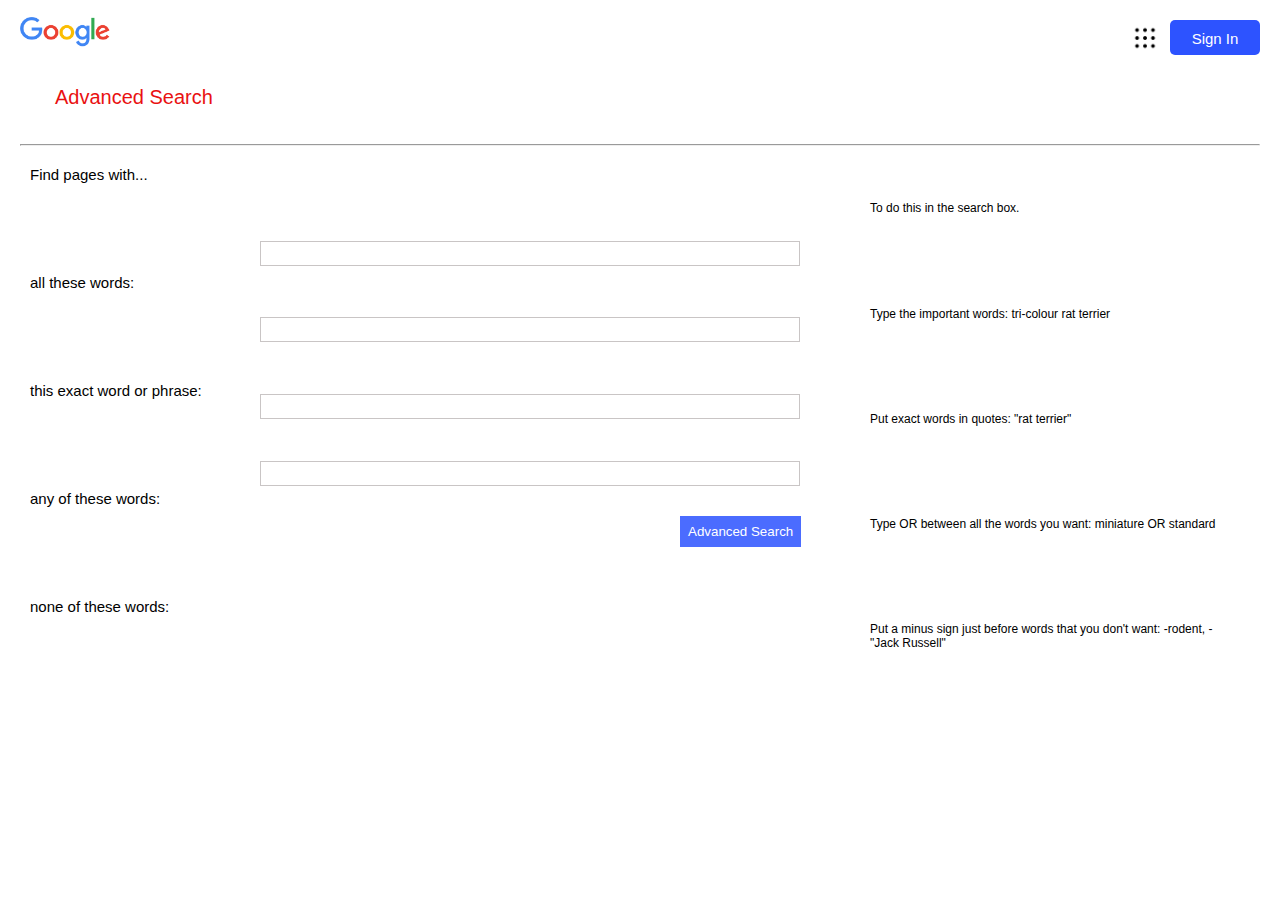
==== google-advanced.html @ 51db2edf "add google advanced.html" ====
<!DOCTYPE html>
<html lang="en">
    <head>
    <link rel="stylesheet"  href="css/advanced-google.css">
    <link rel="stylesheet" href="css/all.min.css">
    <link rel="stylesheet" href="https://use.fontawesome.com/releases/v5.3.1/css/all.css" integrity="sha384-mzrmE5qonljUremFsqc01SB46JvROS7bZs3IO2EmfFsd15uHvIt+Y8vEf7N7fWAU" crossorigin="anonymous">
    <link rel="icon" type="image/png" href="image/6.png">
    <title>Search</title>
    </head>
    <body>
        <div class="container">

            <!-- START CLASS HEADER -->
            <div class="header">
                <a href="#"> <img src="image/icon.png" style="width: 30px; height: 30px; margin-top: 3px; margin-right: 10px;"></a>
                    <button><a href="#"style="text-decoration:none;">Sign In</a></button>
            </div>
                <!-- END CLASS HEADER -->

                <!-- START CLASS image  -->
        <div class="image">
            <a href="index.html"><img src="image/1.png" alt="GOOGLE" style="width:90px;" ></a>
        </div>
        <!-- END CLASS image  -->

        <!-- START CLASS WORD -->
        <div class="word">
            Advanced Search
        </div>
        <!-- END CLASS WORD -->
        <hr>
        <!-- START CLASS SEARCH -->
        <div class="search">
            <div class="left">
                <span style="font-size: 15px;">Find pages with...</span>
                <span style="font-size: 15px;">all these words:</span>
                <span style="font-size: 15px;">this exact word or phrase:</span>
                <span style="font-size: 15px;">any of these words:</span>
                <span style="font-size: 15px;">none of these words:</span>
            </div>
            <div class="center">
                <div class="center1">
                    <form action="https://google.com/search">
                            <input type="text" name="as_q" style="width:90%"> 
                            <input hidden name="client" value="firefox">
                            <input type="text" name="as_epq" style="width:90%">
                            <input type="text" name="as_oq" style="width:90%">
                            <input type="text" name="as_eq" style="width:90%">
                            <input type="submit" value="Advanced Search" style="position: relative; left: 440px; margin-top: 30px; padding: 8px; color: #fff ; background:rgb(75, 108, 255); border: none;">
                    </form>
                </div>
            </div>
            <div class="right">
                <span style="font-size: 12px;">To do this in the search box.</span>
                <span style="font-size: 12px;">Type the important words: tri-colour rat terrier</span>
                <span style="font-size: 12px;">Put exact words in quotes: "rat terrier"</span>
                <span style="font-size: 12px;">Type OR between all the words you want: miniature OR standard</span>
                <span style="font-size: 12px;">Put a minus sign just before words that you don't want: -rodent, -"Jack Russell"</span>
            </div>
        </div>
        </div>
    </body>
</html>
---- css/advanced-google.css ----
*{
    margin: 0;
    padding: 0;
    box-sizing: border-box;
    font-family: arial,sans-serif;;
}
.container{
    margin:10px;
    padding:10px;
}
/* START HEADER   */
.header{
    position:relative;
    display: flex;
    justify-content: flex-end;
} 
.header button{
    background: rgb(45, 83, 255);
    border: none;
    width: 90PX;
    height: 35px;
    padding: 10px;
    border-radius: 5px;
    -webkit-border-radius: 5px;
    -moz-border-radius: 5px;
    -ms-border-radius: 5px;
    -o-border-radius: 5px;
}
.header button:hover{
    background: rgb(75, 108, 255);
}
.header button a {
    color: #fff;
    font-size: 15px;
}
 /* END HEADER   */

   /* START IMGAE  */
.image{
    margin-top: -40px;
}
/* END IMGAE  */

/* START WORD  */
.word{
    position: relative;
    padding: 35px;
    font-size: 20px;
    font-weight: 200;
    color: rgb(233, 17, 17);
}
/*END WORD  */

 /* START SEARCH */
.search{
    position: relative;
    display: grid;
    max-width: 100%;
    margin:10px;
    margin-top: 40px;
    grid-gap: 10px;
    grid-template-columns: 300px 600px 350px; 

}
.left{
    display: grid;
    grid-template-rows: auto;
    width: 100%;
    height: 60vh;
    margin-top: -20px;
}
.center{
    width: 100%;
    height: 60vh;
    margin-left: -100px;
}
form {
    grid-gap: 10px;
    margin-top: 40px;
}
form input:nth-child(1){
    position: relative;
    top: -5px;
    margin: 20px;
    padding: 4px;
    border:1px solid rgb(201, 197, 197)
}
form input:nth-child(3){
    position: relative;
    top: 6px;
    margin: 20px;
    padding: 4px;
    border:1px solid rgb(201, 197, 197)
}
form input:nth-child(4){
    position: relative;
    top: 18px;
    margin: 20px;
    padding: 4px;
    border:1px solid rgb(201, 197, 197)
}
form input:nth-child(5){
    position: relative;
    top: 20px;
    margin: 20px;
    padding: 4px;
    border:1px solid rgb(201, 197, 197)
}
.center1 span{
    position: relative;
    right: 300px;
    font-size: 15px;

}
.right{
    position: relative;
    display: grid;
    grid-template-rows: auto;
    width: 100%;
    height: 60vh;
    margin-top: 15px;
    right: 80px;
}
/* END SEARCH */
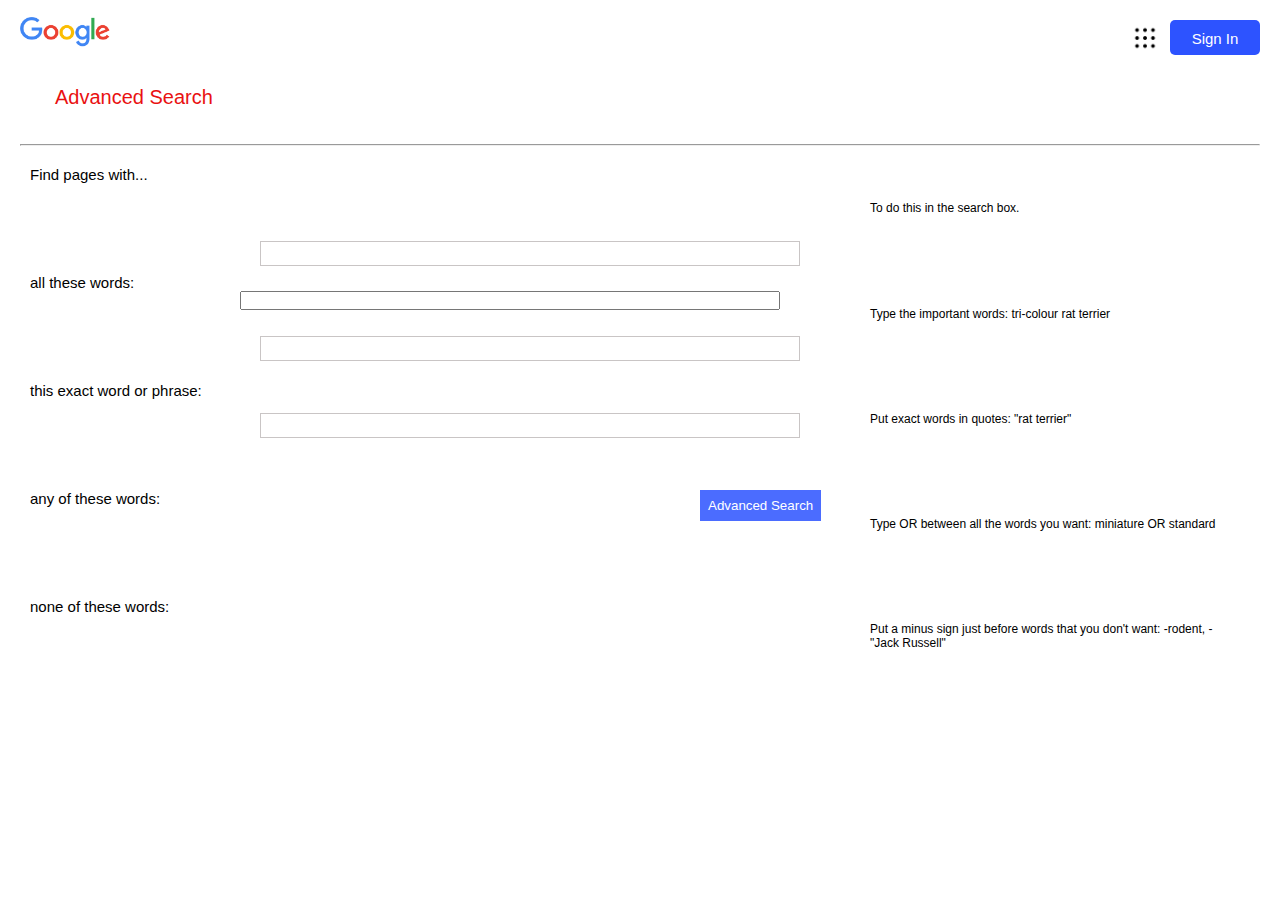
==== commit ba80c3bd: "Update google-advanced.html" ====
--- a/google-advanced.html
+++ b/google-advanced.html
@@ -42,7 +42,6 @@
                 <div class="center1">
                     <form action="https://google.com/search">
                             <input type="text" name="as_q" style="width:90%"> 
-                            <input hidden name="client" value="firefox">
                             <input type="text" name="as_epq" style="width:90%">
                             <input type="text" name="as_oq" style="width:90%">
                             <input type="text" name="as_eq" style="width:90%">
@@ -60,4 +59,4 @@
         </div>
         </div>
     </body>
-</html>+</html>
